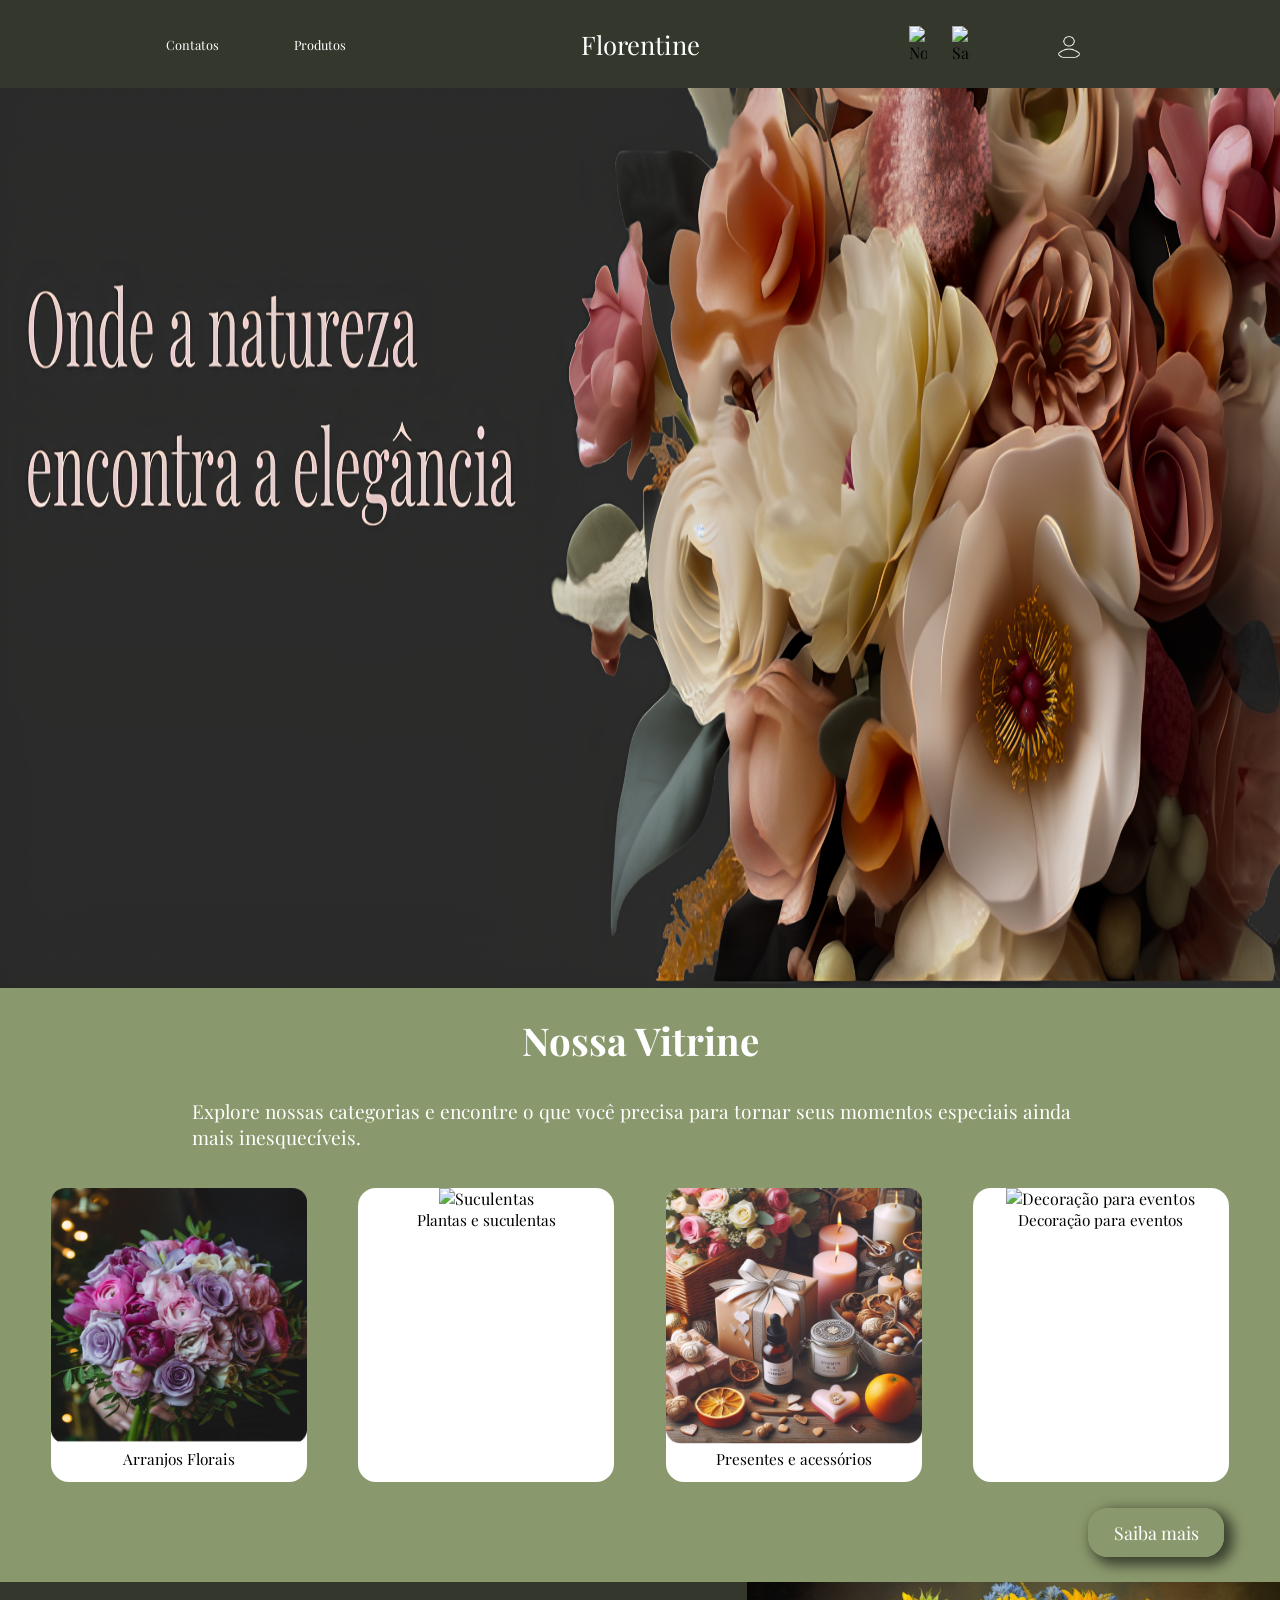
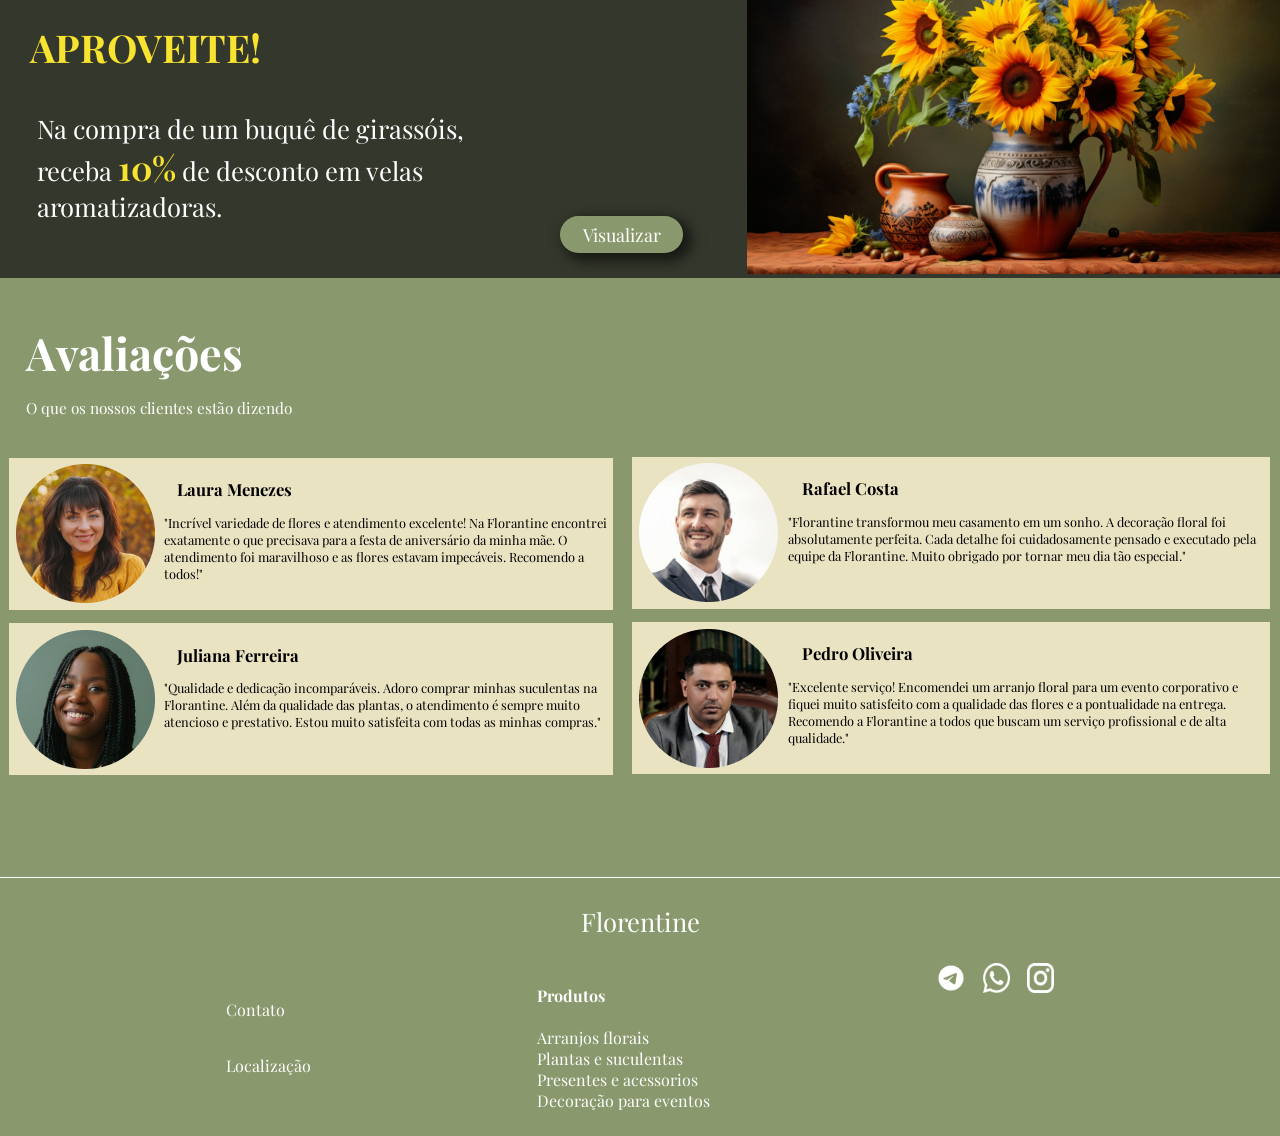
==== pginicial.html @ 4fb9a996 "primeiras paginas e inicio do php" ====
<!DOCTYPE html>
<html lang="pt-br">
<head>
    <meta charset="UTF-8">
    <meta name="viewport" content="width=device-width, initial-scale=1.0">
    <title>Página Inicial</title>
    <link rel="stylesheet" href="index.css">
</head>
<body>
    <!-- Estrutracao do header, onde ele foi separdo em tres divs para que possa ser separados conforme layout -->
    <header>
        <div>
            <a href="contato.html">Contatos</a>
            <a href="#">Produtos</a>
        </div>
        <div>
            <h2>Florentine</h2>
        </div>
        <div>
            <img src="img/coracao.png" alt="Notificações">
            <img src="img/sacola.png" alt="Sacola">
            <a class="profile-link" href="login.html">
                <img src="img/pessoa.png" alt="Perfil">
            </a>
        </div>
    </header>

    <!-- Conteudo da pagina inicial -->
    <div class="pginicial_content">

        <!-- Imagem de boas vindas -->
        <div class="wellcome">
            <img src="img/img_pginicial.png" alt="">
        </div>

        <!-- Vitrine de produtos -->
        <div class="showcase">
            <h2>Nossa Vitrine</h2>
            <p>Explore nossas categorias e encontre o que você precisa para tornar seus momentos especiais ainda mais inesquecíveis.</p>
            <div class="div_showcase_content">
                <div class="showcase_content">
                    <img src="img/arranjoInicial.png" alt="Arranjo">
                    <p>Arranjos Florais</p>
                </div>
                <div class="showcase_content">
                    <img src="img/suculentaInicial.png" alt="Suculentas">
                    <p>Plantas e suculentas</p>
                </div>
                <div class="showcase_content">
                    <img src="img/presenteInicial.png" alt="Presentes e acessórios">
                    <p>Presentes e acessórios</p>
                </div>
                <div class="showcase_content">
                    <img src="img/decoInicial.png" alt="Decoração para eventos">
                    <p>Decoração para eventos</p>
                </div>
            </div>
            <a id="button_showcase" href="#">Saiba mais</a>
        </div>

        <!-- Conteudo de promocao -->
        <div class="promotion">
            <div>
                <h3>APROVEITE!</h3>
                <p>Na compra de um buquê de girassóis, receba <b>10%</b> de desconto em velas aromatizadoras.</p>
                <a id="button_promotion" href="#">Visualizar</a>
            </div>
            <div>
                <img src="img/girasolInicial.png" alt="Girassol">
            </div>
        </div>

        <!-- Avaliacao -->
        <div class="evaluation">
            <div>
                <h3>Avaliações</h3>
                <p>O que os nossos clientes estão dizendo</p>
            </div>
            <div class="evaluation-content">
                <div class="div-comment">
                    <div class="comment">
                        <img src="img/Laura.png" alt="Avaliador">
                        <div class="comment-text">
                            <h2>Laura Menezes</h2>
                            <p>
                                "Incrível variedade de flores e atendimento excelente! Na Florantine encontrei exatamente
                                o que precisava para a festa de aniversário da minha mãe. O atendimento foi maravilhoso
                                e as flores estavam impecáveis. Recomendo a todos!"
                            </p>
                        </div>
                    </div>
                    <div class="comment">
                        <img src="img/Juliana.png" alt="Avaliador">
                        <div class="comment-text">
                            <h2>Juliana Ferreira</h2>
                            <p>
                            "Qualidade e dedicação incomparáveis. Adoro comprar minhas suculentas na Florantine. Além da
                            qualidade das plantas, o atendimento é sempre muito atencioso e prestativo. Estou muito satisfeita
                            com todas as minhas compras."
                            </p>
                        </div>
                    </div>
                </div>

                <div class="div-comment">
                    <div class="comment">
                        <img src="img/Rafael.png" alt="Avaliador">
                        <div class="comment-text">
                            <h2>Rafael Costa</h2>
                            <p>
                            "Florantine transformou meu casamento em um sonho. A decoração floral foi absolutamente perfeita.
                            Cada detalhe foi cuidadosamente pensado e executado pela equipe da Florantine. Muito obrigado por tornar meu dia tão especial."
                            </p>
                        </div>
                    </div>
                    <div class="comment">
                        <img src="img/Pedro.png" alt="Avaliador">
                        <div class="comment-text">
                            <h2>Pedro Oliveira</h2>
                            <p>
                            "Excelente serviço! Encomendei um arranjo floral para um evento corporativo e fiquei muito satisfeito com a qualidade das flores
                            e a pontualidade na entrega. Recomendo a Florantine a todos que buscam um serviço profissional e de alta qualidade."
                            </p>
                        </div>
                    </div>
                </div>
            </div>
        </div>

    </div>

    <!-- Footer -->
    <footer>
        <div>
            <span>.</span>
            <div>
                <h2>Florentine</h2>
            </div>
        </div>
        <div class="content-footer">
            <div>
                <a href="contato.php">Contato</a>
                <a href="">Localização</a>
            </div>
            <div>
                <h4>Produtos</h4>
                <a href="">Arranjos florais</a>
                <a href="">Plantas e suculentas</a>
                <a href="">Presentes e acessorios</a>
                <a href="">Decoração para eventos</a>
            </div>
            <div id="sociais">
                <img src="img/telegram_footer.png" alt="Telegram">
                <img src="img/wpp_footer.png" alt="WhatsApp">
                <img src="img/instagran_footer.png" alt="Instagram">
            </div>
        </div>
    </footer>
</body>
</html>
---- index.css ----
@import url('https://fonts.googleapis.com/css2?family=Playfair+Display:ital,wght@0,400..900;1,400..900&display=swap');
@import url('https://fonts.googleapis.com/css2?family=Libre+Baskerville:ital,wght@0,400;0,700;1,400&family=Playfair+Display:ital,wght@0,400..900; 1.400..900&display=swap');

body{
    margin: 0;
    padding: 0;
    text-decoration: none;
    font-family: "Playfair Display", serif;
    background-color: #8A996D;
}

header{
    background-color: #34382C;
    display: flex;
    justify-content: center;
    padding: 1% 0%;
}

header div{
    display: flex;
    width: 20%;
    align-items: center;
    justify-content: center;
    margin: 0% 5%;
}

header div h2{
    margin: auto;
    color: white;
    font-weight: 400;
    font-size: 2vw;
}

header div a{
    color: white;
    text-decoration: none;
    height: auto;
    margin: auto;
    font-size: 1vw;
}


header div a:hover{
    color: rgb(219, 219, 219);
}

header div img{
    width: 7%;
    margin: 5%;
}

.profile-link img {
            width: 22px; 
            height: auto;
            cursor: pointer;
            margin-top: 10px;
        }
/*Inicio da estilizacao do conteudo da pagina inicial*/
.wellcome{
    margin: 0;
    height: 100vh;
    
}

.wellcome img{
    width: 100%;
    height: 100%;
  
}

/*Vitrine*/
.showcase h2{
    color: white;
    text-align: center;
    margin-top: 0;
    font-size: 3vw;
    margin-top: 2%;
}

.showcase p{
    color: white;
    margin: auto;
    font-size: 1.5vw;
    width: 70%;
    margin-bottom: 3%;
}

.div_showcase_content{
    display: flex;
    justify-content: space-evenly;
}

.showcase_content{
    background-color: white;
    border-radius: 18px;
    width: 20%;
    text-align: center;
    align-items: center;
    height: 23vw;
    margin-bottom: 3%;
}

.showcase_content img{
    width: 100%;
    height: 20vw;
}

.showcase_content p{
    color: black;
    font-size: 1.2vw;
}

#button_showcase{
    background-color: #8A996D;
    box-shadow: 6px 5px 13px 3px rgba(0,0,0,0.59);
    padding: 1% 2%;
    color: white;
    text-decoration: none;
    font-size: 1.4vw;
    border-radius: 20px;
    margin-left: 85%;
}

/*Promocao*/
.promotion{
    display: flex;
    background-color: #34382C;
    margin-top: 3%;
}

.promotion h3{
    color: #F7E330;
    font-size: 3vw;
    margin-left: 4%;
}

.promotion p{
    color: white;
    font-size: 2vw;
    width: 60%;
    margin-left: 5%;
    margin-bottom: 0;
}

.promotion b{
    color: #F7E330;
    font-size: 2.6vw;
}

.promotion img{
    width: 100%;
}

#button_promotion{
    background-color: #8A996D;
    box-shadow: 6px 5px 13px 3px rgba(0,0,0,0.59);
    padding: 1% 3%;
    color: white;
    text-decoration: none;
    font-size: 1.4vw;
    border-radius: 20px;
    margin-left: 75%;
    
}

/*Evaluation*/
.evaluation{
    margin-bottom: 5%;
}

.evaluation h3{
    color: white;
    font-size: 400;
    font-size: 3.5vw;
    margin-bottom: 0;
    margin-left: 2%;
}

.evaluation p{
    color: white;
    font-size: 400;
    font-size: 1.2vw;
    margin-bottom: 3%;
    margin-left: 2%;
}

.evaluation-content{
    display: flex;
}

.div-comment{
    display: flex;
    justify-content: space-evenly;
    flex-direction: column;
}

.comment{
    background-color: #E9E3C2;
    width: 95%;
    display: flex;
    margin: auto;
    padding: 1%;
    margin-bottom: 2%;
}

.comment-text{
    display: block;
}

.comment h2{
    color: black;
    font-size: 1.3vw;
    margin-left: 5%;
}

.comment p{
    color: black;
    font-size: 1vw;
}

.comment img{
    width: 50%;
}

/*Footer*/
footer{
    display: flex;
    flex-direction: column;
    padding: 2% 0;
}

footer span{
    width: 100%;
    height: 1.2px;
    background-color: white;
    color: transparent;
    font-size: 0vw;
    display: flex;
}

footer div h2{
    margin: auto;
    color: white;
    font-weight: 400;
    font-size: 2vw;
    margin-top: 2%;
    text-align: center;
    margin-bottom: 2%;
}

.content-footer{
    display: flex;
    justify-content: space-evenly;
}

.content-footer div{
    display: flex;
    flex-direction: column;
    justify-content: space-evenly;
}


.content-footer h4{
    color: white;
}

.content-footer a{
    color: white;
    text-decoration: none;
}

#sociais{
    display: flex;
    flex-direction: row;
    justify-content: space-between;
}

#sociais img{
    width: auto;
    height: 20%;

}

/* pagina contato */
.content-contact {
    margin-top: 0;
}

.content-contact div{
    margin-top: 0;
    background-image: url("img/PagContatos.png");
    height: 45vw;
    width: 100%;
}

.content-contact h2{
    color: white;
    position: absolute;
    margin-top: 25%;
    font-size: 5vw;
    width: 50%;
    margin-left: 4%;
}

.content-contact p{
    color: white;
    width: 80%;
    margin: auto;
    font-size: 1.6vw;
    margin-top: 3%;
}

/* informacoes de contato */
.content-all-contact h3{
    color: white;
    margin-left: 10%;
    margin-top: 5%;
}

.content-info{
    background-color: #313727;
    width: 80%;
    margin: auto;
    padding: 5% 1.5%;
    border-radius: 10px;
    margin-bottom: 5%;
}

.content-info p{
    color: white;
    font-size: 1.4vw;
}

/* formulario */
textarea:focus, input:focus{
    outline: none;
}

form{
    background-color: #313727;
    width: 80%;
    margin: auto;
    padding: 5% 1.5%;
    border-radius: 10px;
    display: flex;
    flex-direction: column;
}

form h4{
    color: white;
    font-size: 1.6vw;
    margin: auto;
}

.field-staff{
    margin: auto;
    width: 60%;
    display: flex;
    flex-direction: column;
    justify-content: space-evenly;
    height: 10vw;
}

.field-staff label{
    color: white;
}

.field-staff input{
    background-color: transparent;
    border: none;
    border-bottom: solid 1px white;
    width: 90%;
    color: white;
}

.field-message{
    display: flex;
    flex-direction: column;
    width: 80%;
    margin: auto;
}

.field-message h5{
    color: white;
    font-size: 1.6vw;
    margin-bottom: 1%;
}

.field-message textarea{
    width: 100%;
    height: 8vw;
}

#btn-form{
    width: 30%;
    margin: auto;
    margin-top: 3%;
    cursor: pointer;
    background-color: #8A996D;
    box-shadow: 6px 5px 13px 3px rgba(0,0,0,0.59);
    padding: 1% 3%;
    color: white;
    font-size: 1.4vw;
    border-radius: 20px;
    border: none;
    transition: 0.4s;
}

#btn-form:hover{
    background-color: #717d59;
}
#formCliente{
    display: none;
}

#formAtendente{
    display: none;
}
#formCadastro{
    display: none;
}
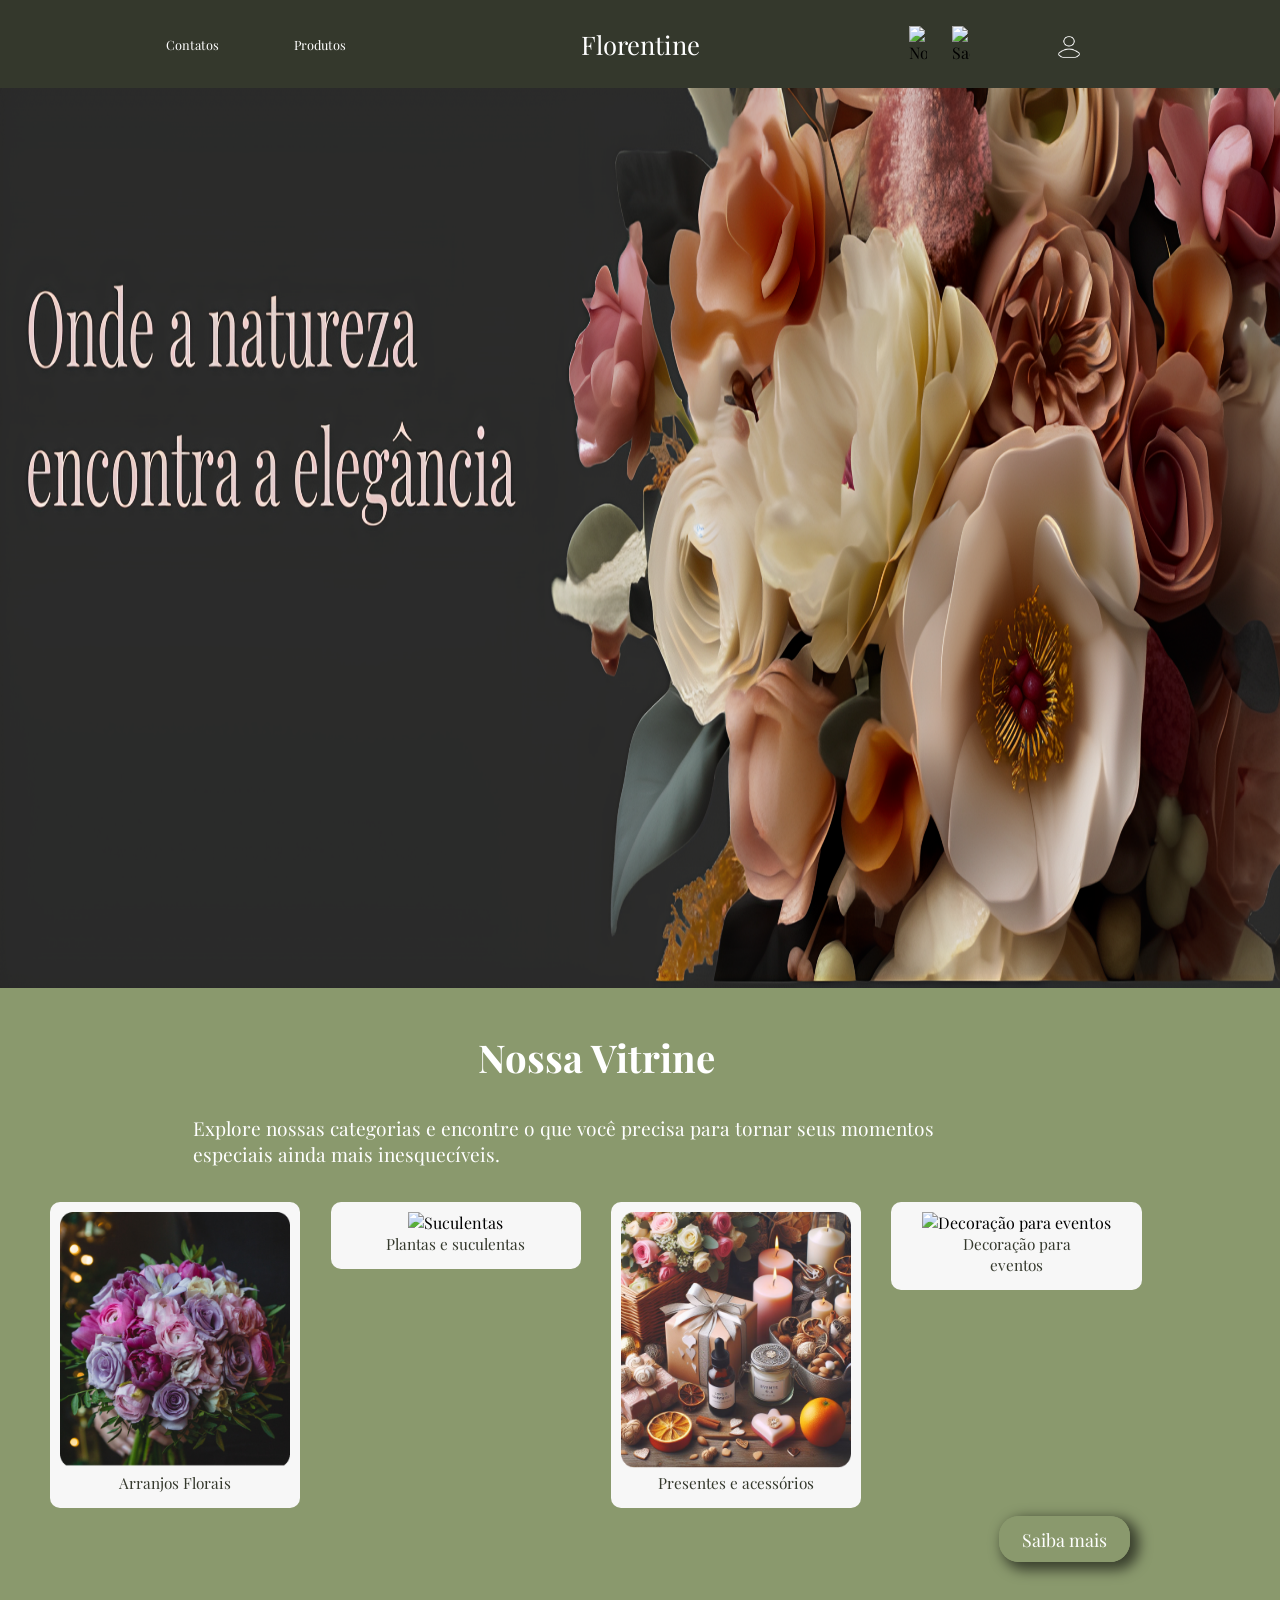
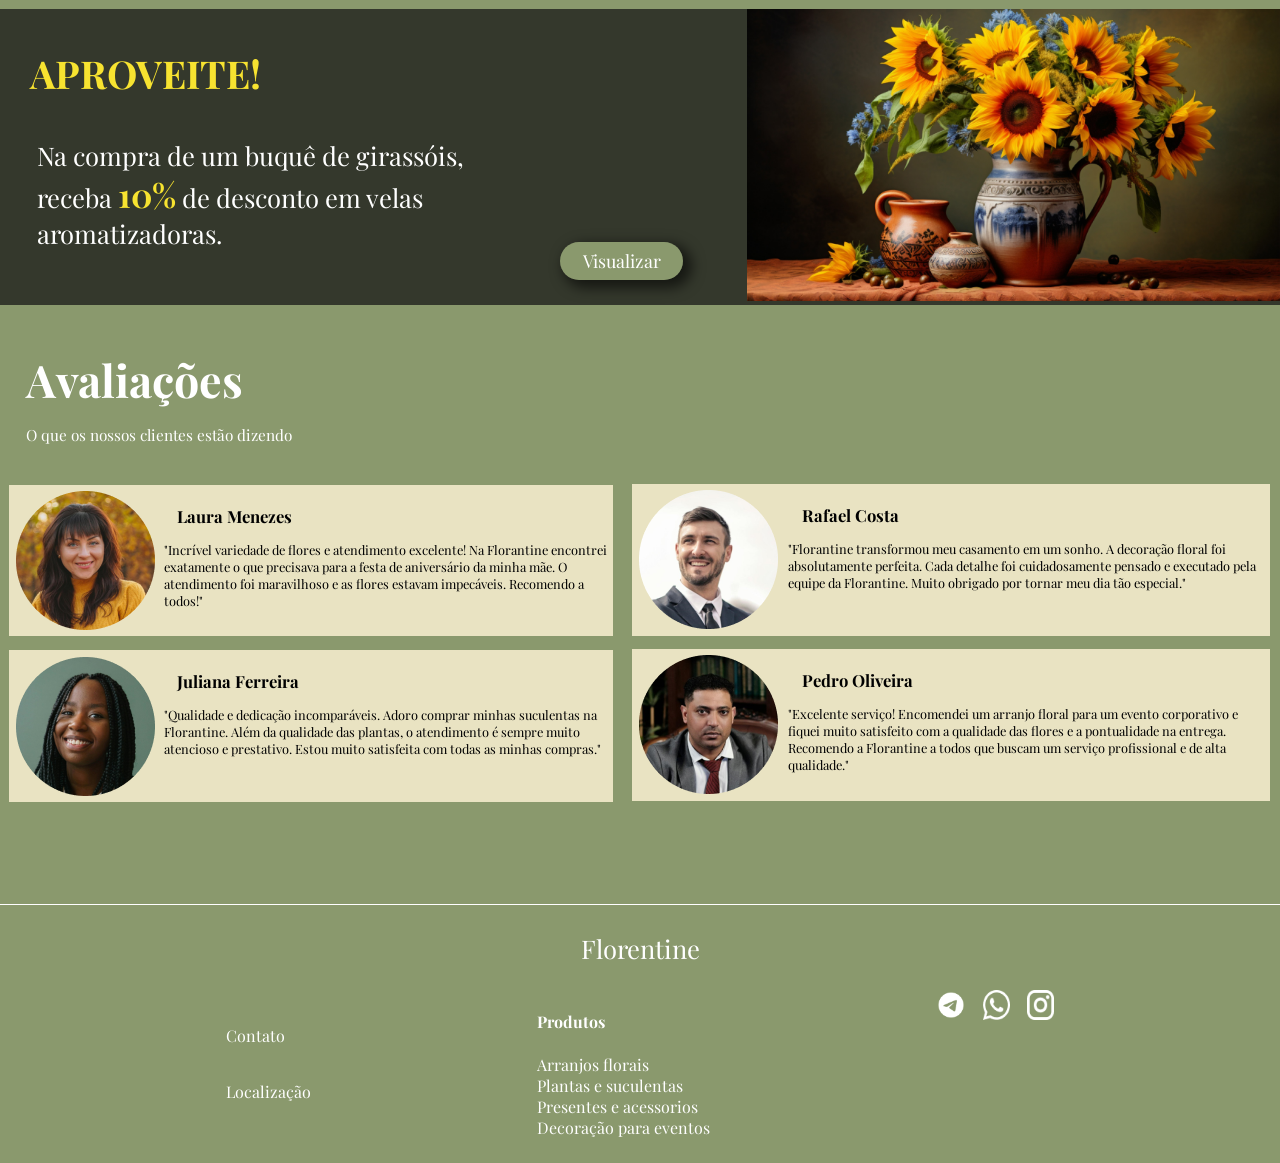
==== commit 937ba4d0: "catalogo de produtos" ====
--- a/pginicial.html
+++ b/pginicial.html
@@ -11,7 +11,7 @@
     <header>
         <div>
             <a href="contato.html">Contatos</a>
-            <a href="#">Produtos</a>
+            <a href="catalogo.php">Produtos</a>
         </div>
         <div>
             <h2>Florentine</h2>
@@ -19,7 +19,7 @@
         <div>
             <img src="img/coracao.png" alt="Notificações">
             <img src="img/sacola.png" alt="Sacola">
-            <a class="profile-link" href="login.html">
+            <a class="profile-link" href="login.php">
                 <img src="img/pessoa.png" alt="Perfil">
             </a>
         </div>
--- a/index.css
+++ b/index.css
@@ -409,14 +409,182 @@
 #btn-form:hover{
     background-color: #717d59;
 }
-#formCliente{
-    display: none;
-}
-
-#formAtendente{
-    display: none;
-}
-#formCadastro{
-    display: none;
-}
-
+
+/* Container do formulário de login */
+.login-container {
+    background-color: #313727; /* Cor de fundo branca */
+    border-radius: 10px; /* Borda arredondada */
+    padding: 20px; /* Espaçamento interno */
+    width: 300px; /* Largura do container */
+    margin: auto; /* Centralizar na tela */
+    margin-top: 50px; /* Espaçamento superior */
+    box-shadow: 0 0 10px rgba(0, 0, 0, 0.1); /* Sombra suave */
+}
+
+/* Títulos do formulário */
+.login-container h2 {
+    margin-bottom: 20px; /* Espaçamento inferior */
+    color: #fff; /* Cor do texto */
+    text-align: center; /* Centralizar texto */
+}
+
+/* Estilo dos campos de entrada */
+.login-container input[type="text"],
+.login-container input[type="password"],
+.login-container input[type="email"] {
+    width: 100%;
+    padding: 10px;
+    margin-bottom: 15px;
+    border: 1px solid #ccc;
+    border-radius: 5px;
+    background-color: #fff;
+    color: #000;
+}
+
+
+/* Botão de login */
+.login-container button[type="submit"] {
+    width: 100%; /* Largura total */
+    padding: 10px; /* Espaçamento interno */
+    background-color: #8A996D; /* Cor de fundo */
+    color: #fff; /* Cor do texto */
+    border: none; /* Sem borda */
+    border-radius: 5px; /* Borda arredondada */
+    cursor: pointer; /* Cursor ao passar por cima */
+    transition: background-color 0.3s; /* Transição suave */
+}
+
+/* Estilizar link para cadastrar-se */
+.login-container a {
+    text-decoration: none; /* Sem sublinhado */
+    color: #fff; /* Cor do texto */
+    margin: 20px auto 0 auto;
+
+}
+
+
+
+.next-button {
+    width: 200px;
+    padding: 10px;
+    background-color: #2c331d;
+    color: #fff;
+    border: none;
+    border-radius: 5px;
+    cursor: pointer;
+    transition: background-color 0.3s;
+    text-decoration: none;
+    display: block;
+    margin: 20px auto 0 auto;
+    text-align: center;
+}
+
+/* Checkbox e label */
+.checkbox-container {
+    display: flex;
+    align-items: center;
+    margin-bottom: 15px;
+}
+
+.checkbox-container input[type="checkbox"] {
+    margin-right: 10px; /* Espaçamento entre o checkbox e o texto */
+}
+
+.checkbox-container label {
+    color: #fff; /* Cor do texto */
+}
+
+/* Estilos dos botões de login */
+.button-login-container {
+    text-align: center;
+    margin-top: 50px;
+}
+.button-login-container h1{
+    color: #fff;
+}
+
+
+.button-login a {
+    text-decoration: none;
+}
+
+.button-login button {
+    background-color: #6a7552;
+    color: white;
+    border: none;
+    border-radius: 5px;
+    padding: 10px 20px;
+    margin: 10px;
+    font-size: 1.2em;
+    cursor: pointer;
+    transition: background-color 0.3s, transform 0.3s;
+}
+
+.button-login button:hover {
+    background-color: #717d59;
+}
+
+/* Catálogo */
+.wellcome-product {
+    width: 100%;
+    height: 100vh; /* Define a altura para ocupar toda a tela */
+    margin: 0; /* Remove margens */
+    padding: 0; 
+    display: flex;
+    justify-content: center; /* Centraliza a imagem horizontalmente */
+    align-items: center; /* Centraliza a imagem verticalmente */
+    overflow: hidden; /* Impede que a imagem esticada ultrapasse os limites do contêiner */
+}
+
+/* Estilizando a imagem dentro de .wellcome-product */
+.wellcome-product img {
+    width: 100%; /* Estica a imagem horizontalmente */
+    height: 100%; /* Estica a imagem verticalmente */
+    object-fit: cover; /* Faz a imagem cobrir todo o contêiner */
+}
+.inicial_content_catalogo {
+    width: 100%;
+    display: flex;
+    flex-direction: column;
+    align-items: center; /* Centralizar horizontalmente */
+}
+
+
+.title-catalog {
+    color: #fff; /* Cor do título */
+}
+
+.showcase {
+    border-radius: 10px; /* Borda arredondada */
+    padding: 20px; /* Espaçamento interno */
+    margin-bottom: 20px; /* Espaçamento inferior */
+    width: 90%; /* Largura */
+}
+
+.showcase h3 {
+    color: #fff; /* Cor do título */
+    text-align: center; /* Centralizar texto */
+}
+
+.div_showcase_content {
+    display: flex;
+    justify-content: space-evenly;
+    
+}
+
+.showcase_content {
+    background-color: #F7F7F7; /* Fundo cinza claro */
+    border-radius: 10px; /* Borda arredondada */
+    width: 20%; /* Largura */
+    text-align: center; /* Centralizar texto */
+    margin-bottom: 20px; /* Espaçamento inferior */
+    padding: 10px; /* Espaçamento interno */
+    height: 30%;
+}
+
+
+
+.showcase_content p {
+    color: #34382C; /* Cor do texto */
+    margin-bottom: 5px; /* Espaçamento inferior */
+}
